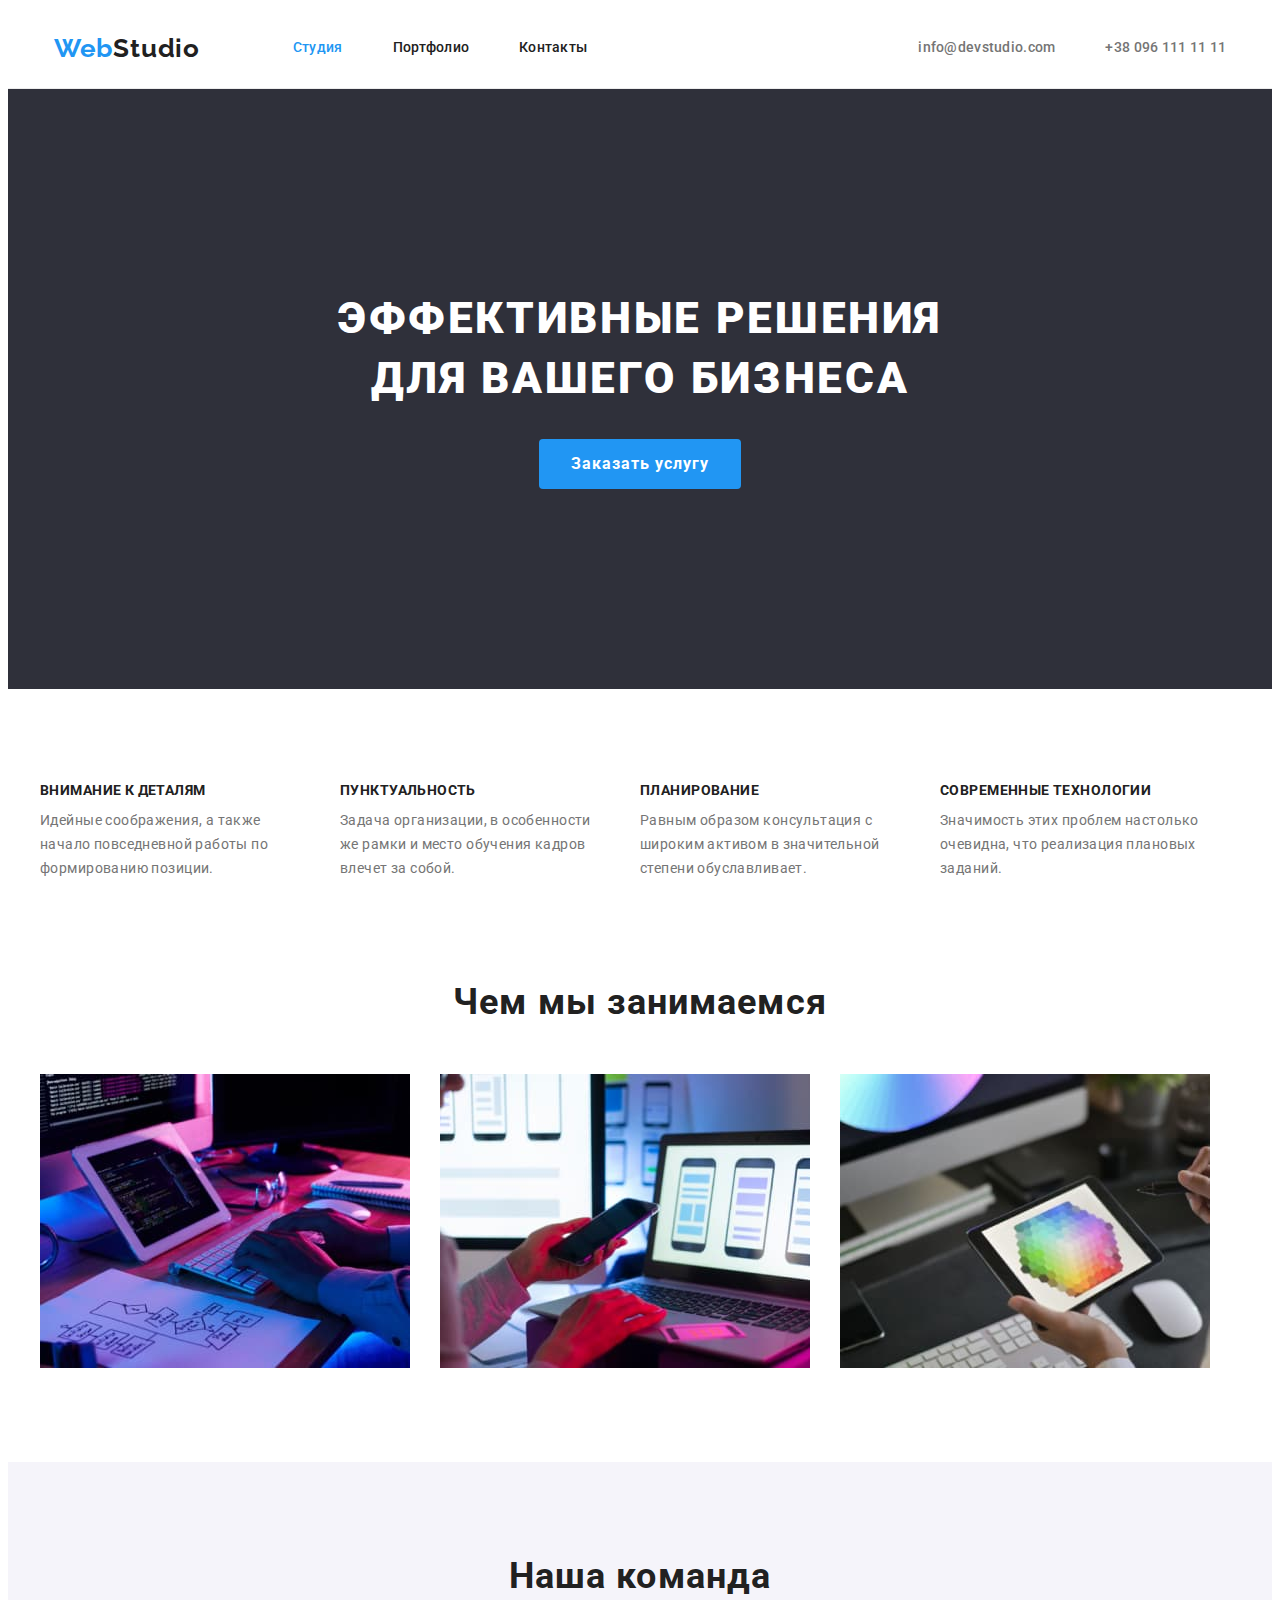
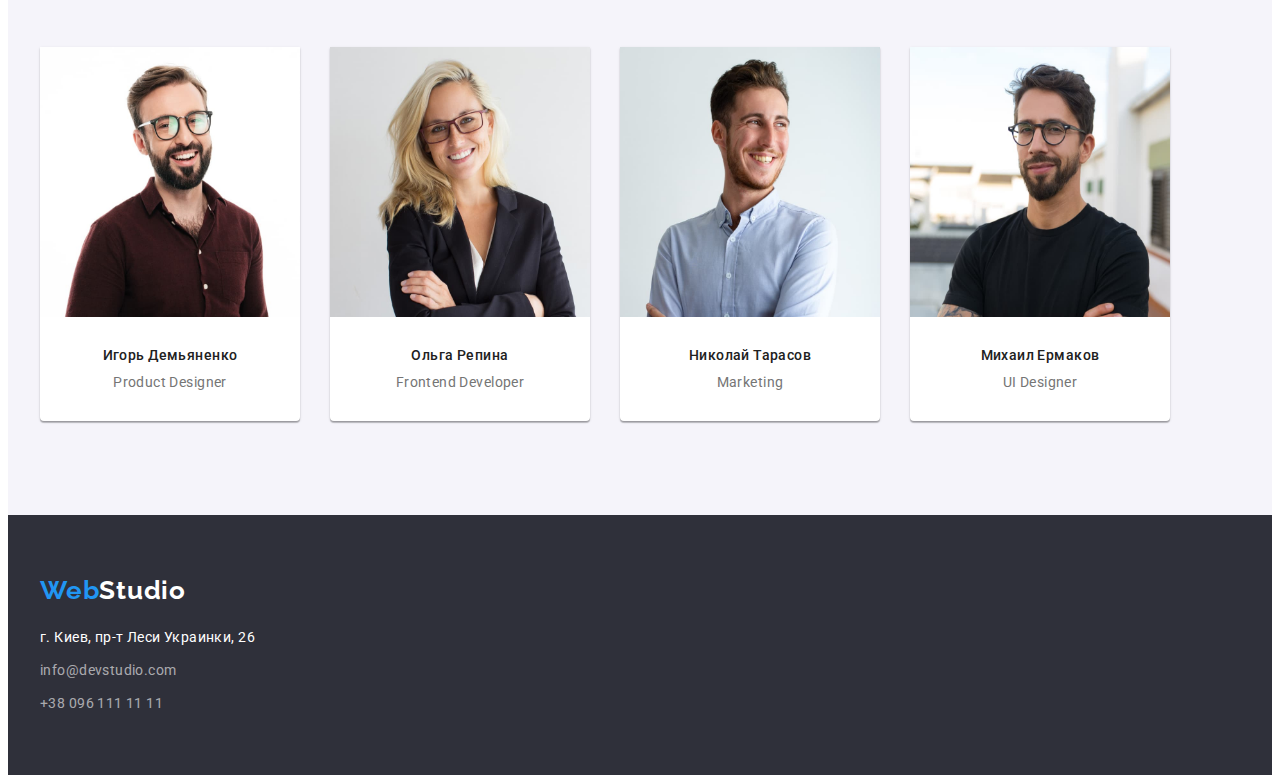
==== index.html @ 439fa6ab "copy hw3" ====
<!DOCTYPE html>
<html lang="ru">
<head>
   
    <meta charset="UTF-8">
    <meta http-equiv="X-UA-Compatible" content="IE=edge">
    <meta name="viewport" content="width=device-width, initial-scale=1.0">
    <title>WebStudio</title>
    
    <link rel="preconnect" href="https://fonts.googleapis.com">
    <link rel="preconnect" href="https://fonts.gstatic.com" crossorigin>
    <link
    rel="stylesheet"
    href="https://cdnjs.cloudflare.com/ajax/libs/modern-normalize/1.1.0/modern-normalize.min.css"
    integrity="sha512-wpPYUAdjBVSE4KJnH1VR1HeZfpl1ub8YT/NKx4PuQ5NmX2tKuGu6U/JRp5y+Y8XG2tV+wKQpNHVUX03MfMFn9Q=="
    crossorigin="anonymous"
    referrerpolicy="no-referrer">
    <link href="https://fonts.googleapis.com/css2?family=Raleway:wght@700&family=Roboto:wght@400;500;700;900&display=swap" rel="stylesheet">
    <link rel="stylesheet" href="./css/styles.css">
</head>
<body>
  <header class="header">
      <div class="container header-container">
         <a  class="logo link" href="./index.html" lang="en"><span class="logo-span">Web</span>Studio</a>
         <nav class="header-nav ">
             <ul class="list header-nav-list" >
               <li class="header-nav-item">
                   <a class="link header-nav-link curent" href="./index.html">Студия</a>
               </li>
               <li class="header-nav-item">
                   <a class="link header-nav-link" href="./portfolio.html">Портфолио</a>
               </li>
               <li class="header-nav-item">
                   <a class="link header-nav-link" href="">Контакты</a>
               </li>
             </ul>
         </nav>
         <ul class="list header-contacts">
             <li class="header-contact-item">
                 <a class="link header-contacts-link" href="mailto:info@devstudio.com">info@devstudio.com</a>
            </li>
             <li>
                 <a class="link header-contacts-link" href="tel:+380961111111">+38 096 111 11 11</a>
            </li>
         </ul>
      </div>
  </header>
  <main>
      <section class="hero">
          <div class=" hero-container">
            <h1 class="hero-title">Эффективные решения для вашего бизнеса</h1>
            <button class="hero-button" type="button">Заказать услугу</button> 
          </div>
      </section>
      <section class="adv">
          <div class="container">
            <h2 class="visually-hidden"> наши преимущества</h2> <!-- потом убрать в сss-->
            <ul class="list adv-list" >
                <li class="adv-item">
                    <h3 class=" item-title adv-item-title">Внимание к деталям</h3>
                    <p class=" item-text adv-item-text" >Идейные соображения, а также начало повседневной работы по формированию позиции.</p>
               </li> 
                <li class="adv-item" >
                    <h3 class=" item-title adv-item-title">Пунктуальность</h3>
                   <p  class="item-text adv-item-text">Задача организации, в особенности же рамки и место обучения кадров влечет за собой.</p>
               </li>
                <li class="adv-item">
                    <h3 class=" item-title adv-item-title">Планирование</h3>
                    <p class="item-text adv-item-text">Равным образом консультация с широким активом в значительной степени обуславливает.</p>
               </li>
                <li class="adv-item">
                    <h3 class="item-title adv-item-title">Современные технологии</h3>
                    <p class="item-text adv-item-text">Значимость этих проблем настолько очевидна, что реализация плановых заданий.</p>
                </li>
            </ul>
          </div>
     </section> 
     <section class="works">
        <div class="container works-container">
            <h2 class=" title works-title">Чем мы занимаемся</h2>
        <ul class="list works-list">
             <li class="works-list-item" > 
               <a class="link" href=""><img src="images/what1.jpg" alt="человек пишет код" width="370" height="294"></a> 
             </li>
             <li class="works-list-item"> 
               <a class="link" href=""><img src="images/what2.jpg" alt="человек смотрит на макет" width="370" height="294"></a>
             </li>
             <li class="works-list-item"> 
               <a class="link" href=""><img src="images/what3.jpg" alt="человек смотрит на палитру" width="370" height="294"></a> 
             </li>
            
        </ul>
        </div>
     </section> 
     <section class="team">
        <div class="container team-container">
         <h2 class=" title team-title">Наша команда</h2>
         <ul class="list team-list">
             <li class="team-list-item">
                 <img src="images/who1.jpg" alt="портрет разработчика" height="270" width="260">
                 <h3 class=" item-title team-item-title">Игорь Демьяненко</h3>
                 <p class=" item-text team-item-text" lang="en">Product Designer</p>
             </li>
             <li class="team-list-item">
                 <img src="images/who2.jpg" alt="портрет разработчика" height="270" width="260">
                 <h3 class=" item-title team-item-title">Ольга Репина</h3>
                 <p class=" item-text team-item-text" lang="en">Frontend Developer</p>
             </li>
             <li class="team-list-item">
                 <img src="images/who3.jpg" alt="портрет разработчика" height="270" width="260">
                 <h3 class="item-title team-item-title">Николай Тарасов</h3>
                 <p class="item-text team-item-text" lang="en">Marketing</p>
             </li>
             <li class="team-list-item">
                 <img src="images/who4.jpg" alt="портрет разработчика" height="270" width="260">
                 <h3 class=" item-title team-item-title">Михаил Ермаков</h3>
                 <p class=" item-text team-item-text" lang="en">UI Designer</p>
             </li>
         </ul>
        </div>
     </section>
    </main>
    <footer class="footer">
       <div class="container footer-container">
         <a  class="footer-logo logo link" href="" lang="en"><span class="logo-span">Web</span>Studio</a>
        <address class="address">
            <ul class="list" >
            <li class="footer-list-item">
                <a class="link address-link" target="_blank" rel="noopener noreferrer" href="https://www.google.com/maps/place/%D0%B1%D1%83%D0%BB.+%D0%9B%D0%B5%D1%81%D0%B8+%D0%A3%D0%BA%D1%80%D0%B0%D0%B8%D0%BD%D0%BA%D0%B8,+26,+%D0%9A%D0%B8%D0%B5%D0%B2,+02000/@50.4265807,30.5361971,17z/data=!3m1!4b1!4m5!3m4!1s0x40d4cf0e033ecbe9:0x57a4dffefec77da0!8m2!3d50.4265807!4d30.5383858">г. Киев, пр-т Леси Украинки, 26</a>
            </li>
            <li class="footer-list-item">
                <a class="link footer-contacts" href="mailto:info@devstudio.com">info@devstudio.com</a>
            </li>
            <li class="footer-list-item">
                <a class="link footer-contacts" href="tel:+380961111111">+38 096 111 11 11</a>
            </li>
        </ul>

        </address>
       </div>
        


    </footer>
  
</body>
</html>
---- css/styles.css ----
body{font-family: 'Roboto',sans-serif;
  background-color: var(--background-color-main);
  line-height: 1.71;
  letter-spacing: 0.03em;
  color:var(--color-main);
  font-size: 14px;
  font-weight: 400;
}

:root {--background-color-main: #FFFFFF;
       --background-color-2: #2F303A;
       --color-main: #757575;
       --color-2: #FFFFFF;
       --color-h: #212121;
      } 
/* -----------------utility styles-------- */
p,
h1,
h2,
h3,
h4,
h5,
h6 {
    margin: 0;
}

ul {
    margin: 0;
    padding: 0;
}

img {
    display: block;
}

.link{
  text-decoration: none;
}

.list{
  list-style: none;
}

.title{
    font-weight: 700;
   font-size: 36px;
   line-height: 1.16;
   text-align: center;
   letter-spacing: 0.03em;
   color:var(--color-h); 
}

.item-title{
  font-weight: 700;
  font-size: 14px;
  line-height: 1.14;
  letter-spacing: 0.03em;
  color: var(--color-h);
}

.item-text{
  font-size: 14px;
  line-height: 1.71;
  letter-spacing: 0.03em;
  color:var(--color-main);
}

.visually-hidden {
  position: absolute;
  white-space: nowrap;
  width: 1px;
  height: 1px;
  overflow: hidden;
  border: 0;
  padding: 0;
  clip: rect(0 0 0 0);
  clip-path: inset(50%);
  margin: -1px;
}

.container {
  width: 1200px;
  padding-left: 15px;
  padding-right: 15px;
  margin-left: auto;
 margin-right: auto;
 /* outline: 2px solid orangered; */
 justify-content: center;
}




/*------------ HEADER -----------------*/
.header{
  border-bottom: 1px solid #ECECEC;
}

.header-container{
  display: flex ;
  align-items: center;

}

.logo{
 font-weight: 700;
 font-size: 26px;
 line-height: 1.19;
 letter-spacing: 0.03em;
 color: var(--color-h);
 font-family: "Raleway",sans-serif;
}

.logo-span{
  color: #2196F3;
}

.header-nav-list{
  display: flex;
  margin-left: 93px;
}

.header-nav-item:not(:last-child){
  margin-right: 50px;
}

.header-contacts{
  display: flex;
  margin-left: 331px;
}

.header-contact-item{
  margin-right: 50px;
}

.header-nav-link{color: var(--color-h);
  font-weight: 500;
  font-size: 14px;
  line-height: 1.14;
  letter-spacing: 0.02em;
  padding-top: 32px;
  padding-bottom: 32px;
  display: block;
   
}

.header-contacts-link{
  color: var(--color-main);
  font-weight: 500;
  font-size: 14px;
  line-height: 1.14;
  letter-spacing: 0.02em;
  padding-top: 32px;
  padding-bottom: 32px;
  display: block;
}


.curent{
  color: #2196F3;
}
 
.header-contacts .link:focus,
.header-contacts .link:hover,
.header-nav .link:hover,
.header-nav .link:focus{
  color: #2196F3;
}

/*------------ HERO -----------------*/
.hero{
  background-color: var(--background-color-2);
}

.hero-container{
  min-height: 600px;
  text-align: center;
  width: 1200px;
  margin-left: auto;
  margin-right: auto;
 
}


.hero-title{
  display: block;
  font-weight: 900;
  font-size: 44px;
  line-height: 1.36;
  
  letter-spacing: 0.06em;
  text-transform: uppercase;
  color:var(--color-2);
  padding: 200px 252px 0px 252px;
  
}

.hero-button{
  font-family: "Roboto", sans-serif;
  font-weight: 700;
  font-size: 16px;
  line-height: 1.87;
  letter-spacing: 0.06em;
  color:var(--color-2);
  background-color: #2196F3;
  cursor: pointer;
  margin-top:30px;
  min-width: 200px;
  min-height: 50px;
  padding: 10px 32px 10px 32px;
  border-radius: 4px;
  border: none;

}
/*------------ ADVANTAGES -----------------*/
.adv-list{
  display: flex;
  padding-top: 94px;
  padding-bottom: 4px;
}

.adv-item:not(:last-child){
  margin-right: 30px;
}

.adv-item-title{
  text-transform: uppercase;
}

.adv-item-text{
 margin-top: 10px;
 width: 270px;
 min-height: 75px;
}

/*------------ WORKS -----------------*/
 .works-container{
 padding-bottom: 94px;
 padding-top: 94px;
}

.works-list{
 display: flex;
 margin-top: 50px;
}
.works-list-item:not(:last-child){
  margin-right: 30px;
}
 
/*------------ TEAM -----------------*/
.team{
 background-color:  #F5F4FA;
}

.team-container{ 
  padding-bottom: 94px;
  padding-top: 94px;
}

.team-list{
  display:flex;
  margin-top: 50px;

}

.team-list-item{
  background-color: var(--background-color-main);
  text-align: center;
  padding-bottom: 30px;
  box-shadow: 0px 1px 3px rgba(0, 0, 0, 0.12), 0px 1px 1px rgba(0, 0, 0, 0.14), 0px 2px 1px rgba(0, 0, 0, 0.2);
  border-radius: 0px 0px 4px 4px;
  display: block;

}

.team-list-item:not(:last-child){
  margin-right: 30px;
}

.team-item-title{
    margin-top: 30px;
    font-weight: 500;
    line-height: 1.19;

}

.team-item-text{
  margin-top: 10px;
  line-height: 1.19;
}

/*------------ FOOTER -----------------*/
.footer{
  background-color: var(--background-color-2);
}

.footer-logo{
  color: var(--color-2);
  display: block;
  padding-top: 60px;
  padding-bottom: 0;
}

.address{
  margin-top: 20px;
  padding-bottom: 60px;
}

.address-link{
  font-style: normal;
  font-size: 14px;
  line-height: 1.71;
  letter-spacing: 0.03em;
  color:var(--color-2)
 
}

.footer-list-item:not(:last-child){
  margin-bottom: 9px;
}

.footer-contacts{
  font-style: normal;
  font-size: 14px;
  line-height: 1.71;
  letter-spacing: 0.03em;
  color: rgba(255, 255, 255, 0.6);
}

/* -------------------PORTFOLIO----------- */
.button-list{
  display: flex;
  justify-content: center;
  padding-top: 94px;
  margin-bottom: 50px;
}

.button-item:not(:last-child){
  margin-right: 30px;
}

.portfolio-button{
  font-family: "Roboto" sans-serif;
  font-weight: 500;
  font-size: 16px;
  line-height: 1.67;
  letter-spacing: 0.03em;
  color: var(--color-h);
  cursor: pointer;
  border-radius: 4px;
  border: none;
  background-color: #F5F4FA;
  padding: 6px 22px;
}

.portfolio-button:hover,.portfolio-button:focus{
  background-color:#2196F3;
  color:var(--color-2) ;
  cursor: pointer;
}

.examp-list{
  display: flex;
  flex-wrap: wrap;
  margin: -15px;
  padding-bottom: 94px;
}

.examp-item{
 flex-basis: calc(100% /3 - 30px);
 margin: 15px;
 border-bottom: 1px solid #EEEEEE;
 
 
}

.examp-item-title{
  margin-top: 20px;
  padding-right: 24px;
  padding-left: 24px;
  line-height: 2;
  font-size:  18px;
}

.examp-item-text{
  margin-top: 4px;
  padding-right: 24px;
  padding-left: 24px;
  padding-bottom: 19px;
  line-height: 1.86;
  font-size:  16px;
}
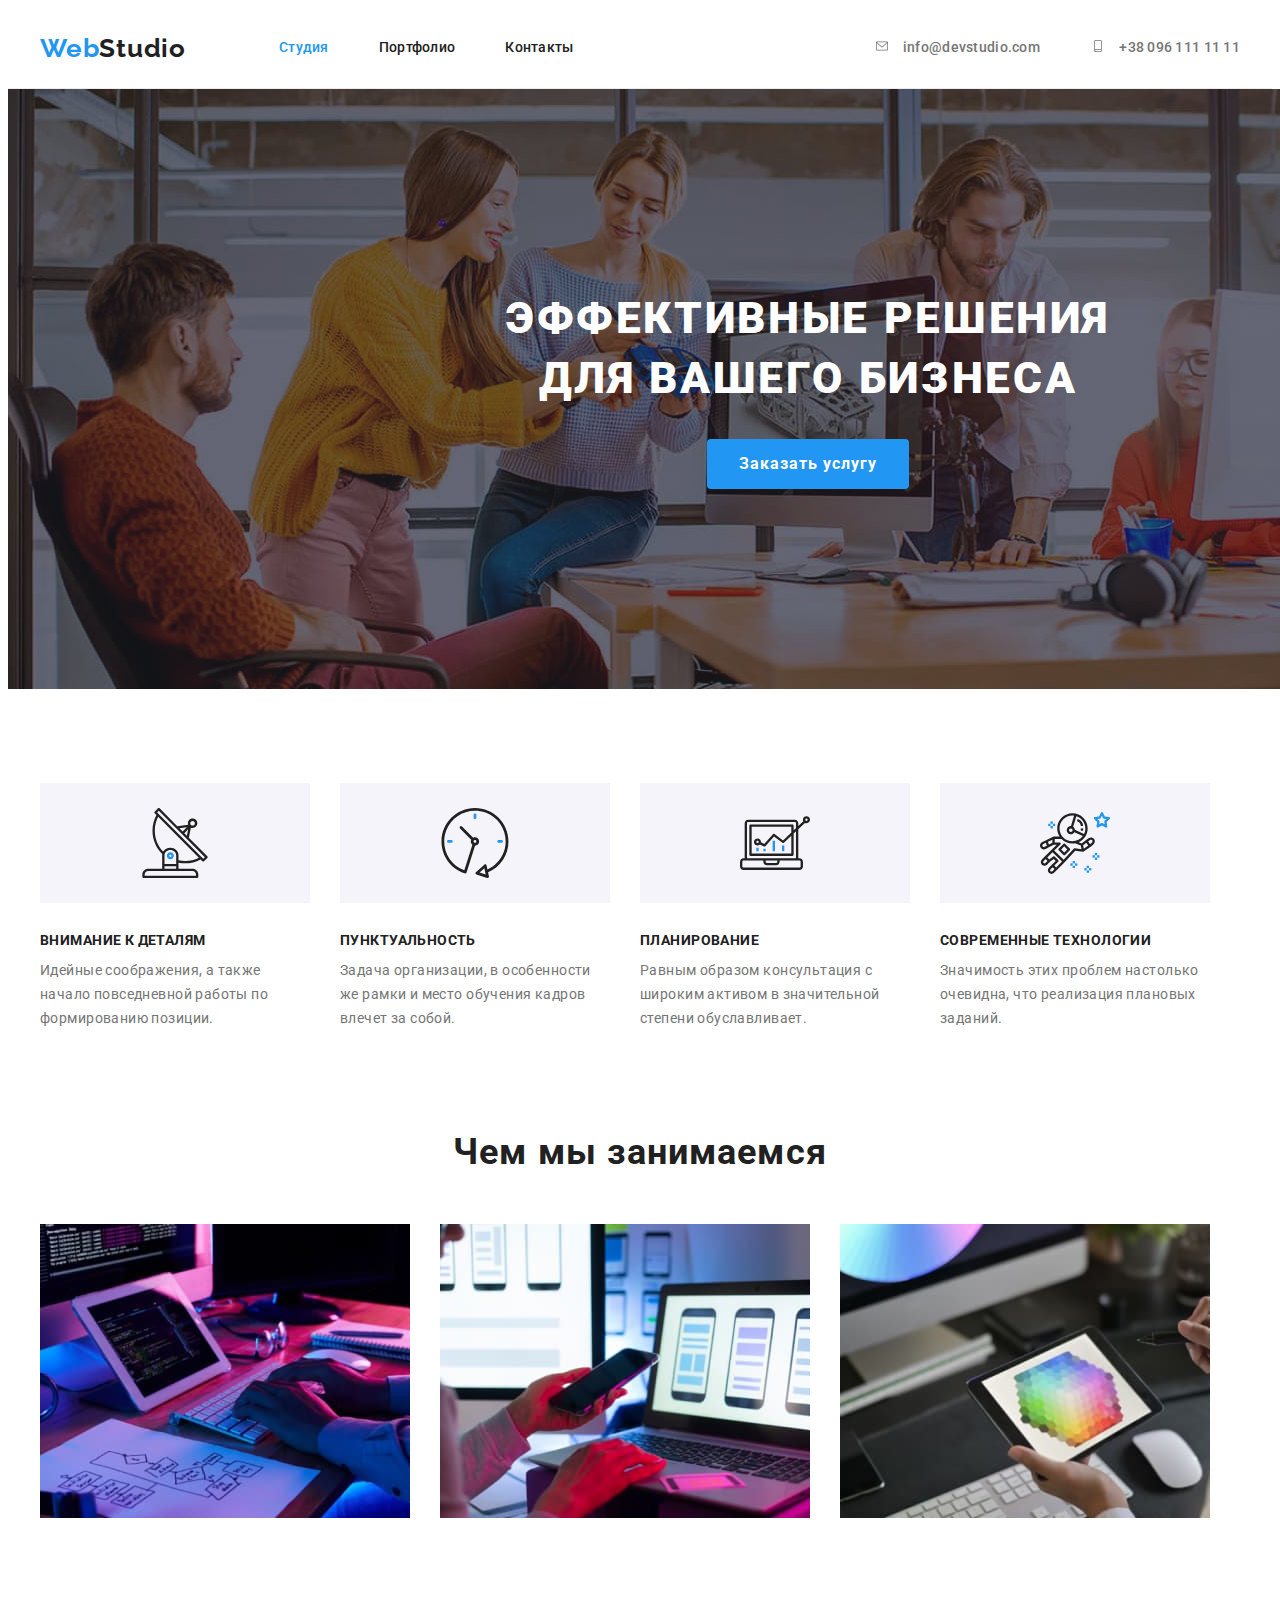
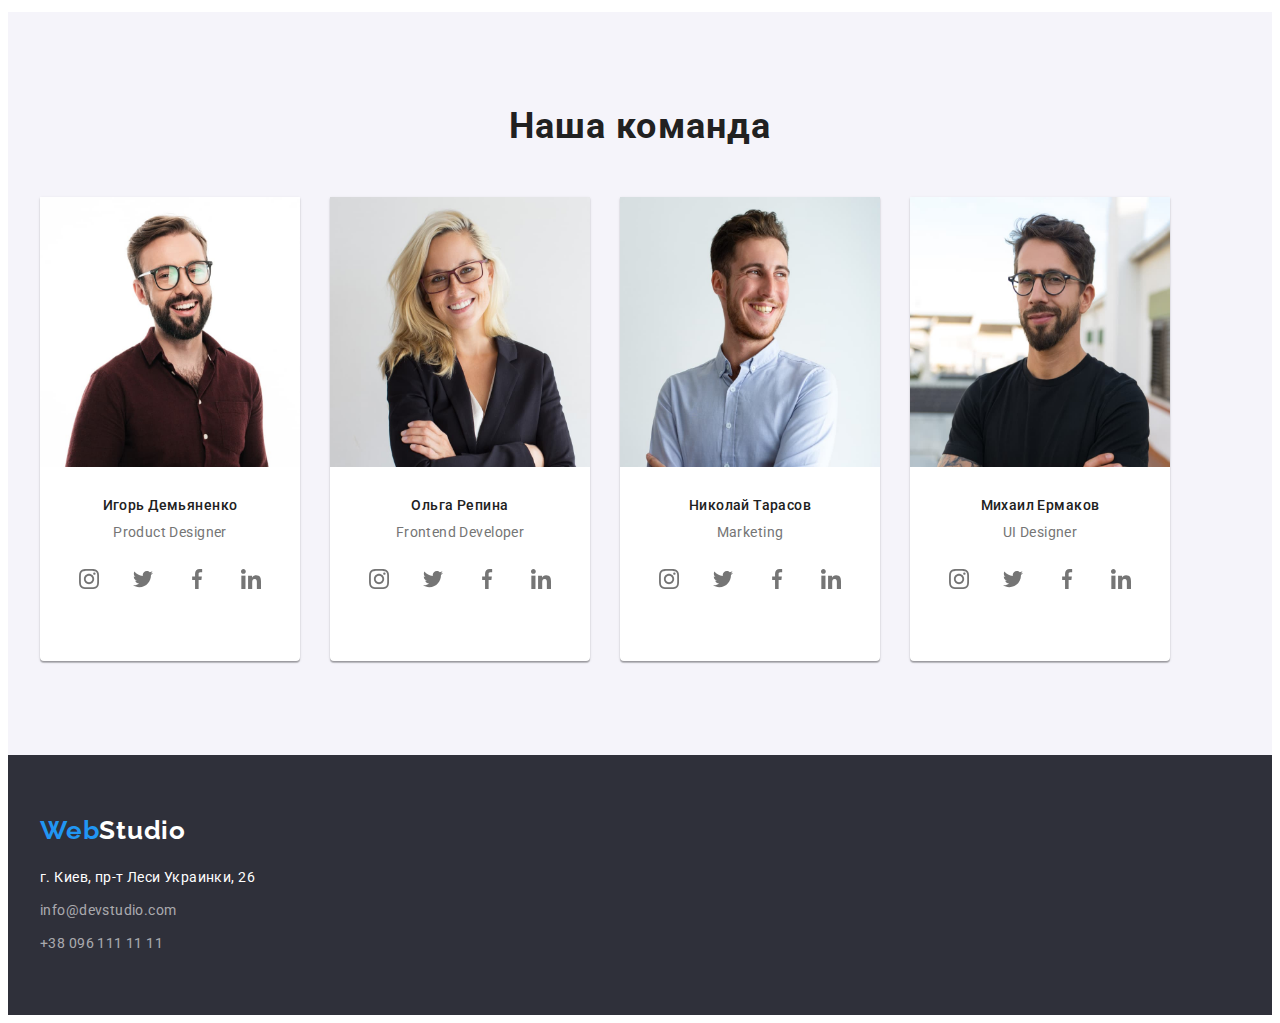
==== commit bcaf79e7: "add icons" ====
--- a/index.html
+++ b/index.html
@@ -37,10 +37,28 @@
          </nav>
          <ul class="list header-contacts">
              <li class="header-contact-item">
-                 <a class="link header-contacts-link" href="mailto:info@devstudio.com">info@devstudio.com</a>
-            </li>
+                 <a class="link header-contacts-link" href="mailto:info@devstudio.com">
+                     <svg class="contact-icon">
+                         <use href="images/icons.svg#icon-envelope">
+     
+                         </use>
+             
+                     </svg>
+                     info@devstudio.com
+                 </a>
+                 
+             </li>
              <li>
-                 <a class="link header-contacts-link" href="tel:+380961111111">+38 096 111 11 11</a>
+                 <a class="link header-contacts-link" href="tel:+380961111111">
+                     <svg class="contact-icon">
+                        <use href="images/icons.svg#icon-smartphone">
+  
+                         </use>
+         
+                     </svg>
+                      +38 096 111 11 11
+                 </a>
+                
             </li>
          </ul>
       </div>
@@ -55,20 +73,50 @@
       <section class="adv">
           <div class="container">
             <h2 class="visually-hidden"> наши преимущества</h2> <!-- потом убрать в сss-->
+            
             <ul class="list adv-list" >
                 <li class="adv-item">
+                    <div class="adv-icon-bg">
+                        <svg class="adv-icon">
+                            <use href=images/icons.svg#icon-antenna-1>
+                            </use>
+                        </svg>
+                
+                </div>
+                    
                     <h3 class=" item-title adv-item-title">Внимание к деталям</h3>
                     <p class=" item-text adv-item-text" >Идейные соображения, а также начало повседневной работы по формированию позиции.</p>
                </li> 
                 <li class="adv-item" >
+                    <div class="adv-icon-bg">
+                        <svg class="adv-icon">
+                         <use href=images/icons.svg#icon-clock-1>
+                        </use>
+                        </svg>
+
+
+                    </div>
                     <h3 class=" item-title adv-item-title">Пунктуальность</h3>
                    <p  class="item-text adv-item-text">Задача организации, в особенности же рамки и место обучения кадров влечет за собой.</p>
                </li>
                 <li class="adv-item">
+                    <div class="adv-icon-bg">
+                        <svg class="adv-icon">
+                            <use href=images/icons.svg#icon-diagram-1>
+                            </use>
+                    </svg>
+                    </div>
                     <h3 class=" item-title adv-item-title">Планирование</h3>
                     <p class="item-text adv-item-text">Равным образом консультация с широким активом в значительной степени обуславливает.</p>
                </li>
                 <li class="adv-item">
+                    <div class="adv-icon-bg">
+                        <svg class="adv-icon">
+                        <use href=images/icons.svg#icon-astronaut-1>
+                        </use> 
+                        </svg>
+                        
+                     </div>
                     <h3 class="item-title adv-item-title">Современные технологии</h3>
                     <p class="item-text adv-item-text">Значимость этих проблем настолько очевидна, что реализация плановых заданий.</p>
                 </li>
@@ -76,9 +124,10 @@
           </div>
      </section> 
      <section class="works">
-        <div class="container works-container">
+         <div class="container works-container">
             <h2 class=" title works-title">Чем мы занимаемся</h2>
-        <ul class="list works-list">
+         
+         <ul class="list works-list">
              <li class="works-list-item" > 
                <a class="link" href=""><img src="images/what1.jpg" alt="человек пишет код" width="370" height="294"></a> 
              </li>
@@ -100,21 +149,157 @@
                  <img src="images/who1.jpg" alt="портрет разработчика" height="270" width="260">
                  <h3 class=" item-title team-item-title">Игорь Демьяненко</h3>
                  <p class=" item-text team-item-text" lang="en">Product Designer</p>
+                 <ul class="team-soc list">
+                     <li class="team-soc-item">
+                         <a class="team-soc-link" href="" >
+                            <svg class="soc-icon">
+                                    <use href=images/icons.svg#icon-instagram-1>
+                                    </use> 
+                            </svg>  
+                         </a>
+                     </li>
+                     <li class="team-soc-item" >
+                        <a class="team-soc-link" href="" >
+                            <svg class="soc-icon">
+                                    <use href=images/icons.svg#icon-twitter-1>
+                                    </use> 
+                            </svg>  
+                         </a>
+                     </li>
+                     <li class="team-soc-item">
+                        <a class="team-soc-link" href="" >
+                            <svg class="soc-icon">
+                                    <use href=images/icons.svg#icon-facebook-1>
+                                    </use> 
+                            </svg>  
+                         </a>
+                     </li>
+                     <li class="team-soc-item">
+                        <a class="team-soc-link" href="" >
+                            <svg class="soc-icon">
+                                    <use href=images/icons.svg#icon-linkedin-1>
+                                    </use> 
+                            </svg>  
+                         </a>
+                     </li>
+                 </ul>
              </li>
              <li class="team-list-item">
                  <img src="images/who2.jpg" alt="портрет разработчика" height="270" width="260">
                  <h3 class=" item-title team-item-title">Ольга Репина</h3>
                  <p class=" item-text team-item-text" lang="en">Frontend Developer</p>
+                 <ul class="team-soc list">
+                    <li class="team-soc-item">
+                        <a class="team-soc-link" href="" >
+                           <svg class="soc-icon">
+                                   <use href=images/icons.svg#icon-instagram-1>
+                                   </use> 
+                           </svg>  
+                        </a>
+                    </li>
+                    <li class="team-soc-item" >
+                       <a class="team-soc-link" href="" >
+                           <svg class="soc-icon">
+                                   <use href=images/icons.svg#icon-twitter-1>
+                                   </use> 
+                           </svg>  
+                        </a>
+                    </li>
+                    <li class="team-soc-item">
+                       <a class="team-soc-link" href="" >
+                           <svg class="soc-icon">
+                                   <use href=images/icons.svg#icon-facebook-1>
+                                   </use> 
+                           </svg>  
+                        </a>
+                    </li>
+                    <li class="team-soc-item">
+                       <a class="team-soc-link" href="" >
+                           <svg class="soc-icon">
+                                   <use href=images/icons.svg#icon-linkedin-1>
+                                   </use> 
+                           </svg>  
+                        </a>
+                    </li>
+                </ul>
              </li>
              <li class="team-list-item">
                  <img src="images/who3.jpg" alt="портрет разработчика" height="270" width="260">
                  <h3 class="item-title team-item-title">Николай Тарасов</h3>
                  <p class="item-text team-item-text" lang="en">Marketing</p>
+                 <ul class="team-soc list">
+                    <li class="team-soc-item">
+                        <a class="team-soc-link" href="" >
+                           <svg class="soc-icon">
+                                   <use href=images/icons.svg#icon-instagram-1>
+                                   </use> 
+                           </svg>  
+                        </a>
+                    </li>
+                    <li class="team-soc-item" >
+                       <a class="team-soc-link" href="" >
+                           <svg class="soc-icon">
+                                   <use href=images/icons.svg#icon-twitter-1>
+                                   </use> 
+                           </svg>  
+                        </a>
+                    </li>
+                    <li class="team-soc-item">
+                       <a class="team-soc-link" href="" >
+                           <svg class="soc-icon">
+                                   <use href=images/icons.svg#icon-facebook-1>
+                                   </use> 
+                           </svg>  
+                        </a>
+                    </li>
+                    <li class="team-soc-item">
+                       <a class="team-soc-link" href="" >
+                           <svg class="soc-icon">
+                                   <use href=images/icons.svg#icon-linkedin-1>
+                                   </use> 
+                           </svg>  
+                        </a>
+                    </li>
+                </ul>
              </li>
              <li class="team-list-item">
                  <img src="images/who4.jpg" alt="портрет разработчика" height="270" width="260">
                  <h3 class=" item-title team-item-title">Михаил Ермаков</h3>
                  <p class=" item-text team-item-text" lang="en">UI Designer</p>
+                 <ul class="team-soc list">
+                    <li class="team-soc-item">
+                        <a class="team-soc-link" href="" >
+                           <svg class="soc-icon">
+                                   <use href=images/icons.svg#icon-instagram-1>
+                                   </use> 
+                           </svg>  
+                        </a>
+                    </li>
+                    <li class="team-soc-item" >
+                       <a class="team-soc-link" href="" >
+                           <svg class="soc-icon">
+                                   <use href=images/icons.svg#icon-twitter-1>
+                                   </use> 
+                           </svg>  
+                        </a>
+                    </li>
+                    <li class="team-soc-item">
+                       <a class="team-soc-link" href="" >
+                           <svg class="soc-icon">
+                                   <use href=images/icons.svg#icon-facebook-1>
+                                   </use> 
+                           </svg>  
+                        </a>
+                    </li>
+                    <li class="team-soc-item">
+                       <a class="team-soc-link" href="" >
+                           <svg class="soc-icon">
+                                   <use href=images/icons.svg#icon-linkedin-1>
+                                   </use> 
+                           </svg>  
+                        </a>
+                    </li>
+                </ul>
              </li>
          </ul>
         </div>
--- a/css/styles.css
+++ b/css/styles.css
@@ -126,7 +126,21 @@
 
 .header-contacts{
   display: flex;
-  margin-left: 331px;
+  margin-left:auto;
+}
+
+
+.contact-icon{
+  width: 16px;
+  height:12px ;
+  margin-right: 10px;
+  fill: currentColor;
+} 
+
+.contact-icon:hover
+.contact-icon:focus{
+  color: #2196F3;
+
 }
 
 .header-contact-item{
@@ -169,8 +183,17 @@
 
 /*------------ HERO -----------------*/
 .hero{
-  background-color: var(--background-color-2);
-}
+  width: 1600px;
+  background-image:linear-gradient(rgba(47, 48, 58, 0.4),
+  rgba(47, 48, 58, 0.4)),
+  url(../images/hero-bg.jpg);
+  background-size: cover;
+  margin-left: auto;
+  margin-right: auto;
+  background-color:rgba(47, 48, 58, 0.4);
+  
+}
+
 
 .hero-container{
   min-height: 600px;
@@ -213,6 +236,27 @@
 
 }
 /*------------ ADVANTAGES -----------------*/
+
+
+.adv-icon{
+  width: 70px;
+  height: 70px;
+  margin-top: 25px;
+  
+ 
+  
+}
+
+.adv-icon-bg{
+  background-color: #F5F4FA;
+  height: 120px;
+  margin-bottom: 30px;
+  text-align: center;
+
+  
+  
+}
+
 .adv-list{
   display: flex;
   padding-top: 94px;
@@ -289,6 +333,47 @@
   line-height: 1.19;
 }
 
+.team-soc{
+  display: flex;
+  justify-content: center;
+}
+
+.team-soc-item{
+  
+}
+
+
+.team-soc-item:not(:last-child){
+  margin-right: 10px;
+}
+
+.soc-icon{
+  width: 20px;
+  height: 20px;
+  fill: currentColor;
+  color: var(--color-main);
+}
+
+.soc-icon:hover,.soc-icon:focus{
+  color: #FFFFFF;
+}
+.team-soc-link:focus,.team-soc-link:hover{
+  background-color: #2196F3;
+}
+
+.team-soc-link{
+  width: 44px;
+  height: 44px;
+  border-radius: 50%;
+  display: flex;
+  align-items: center;
+  justify-content: center;
+  margin-top: 16px;
+  margin-bottom: 30px;
+  
+}
+
+
 /*------------ FOOTER -----------------*/
 .footer{
   background-color: var(--background-color-2);
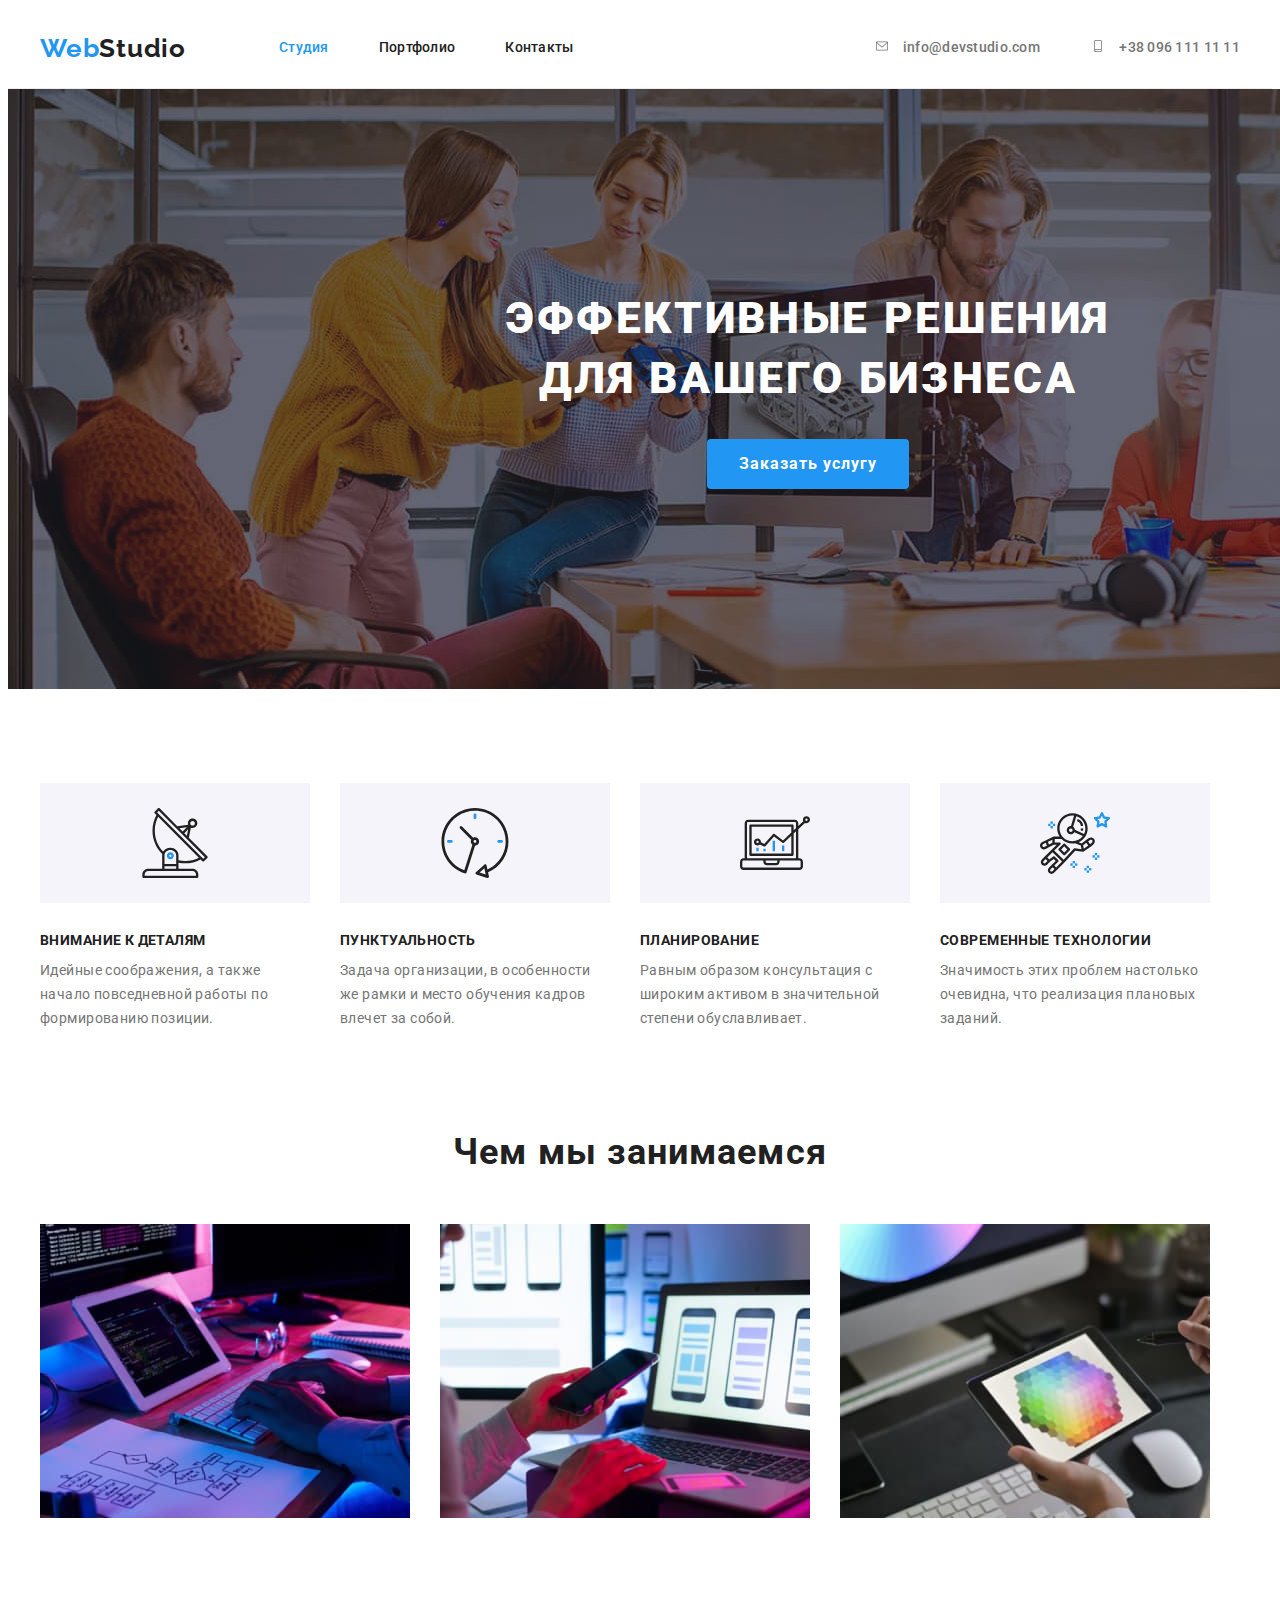
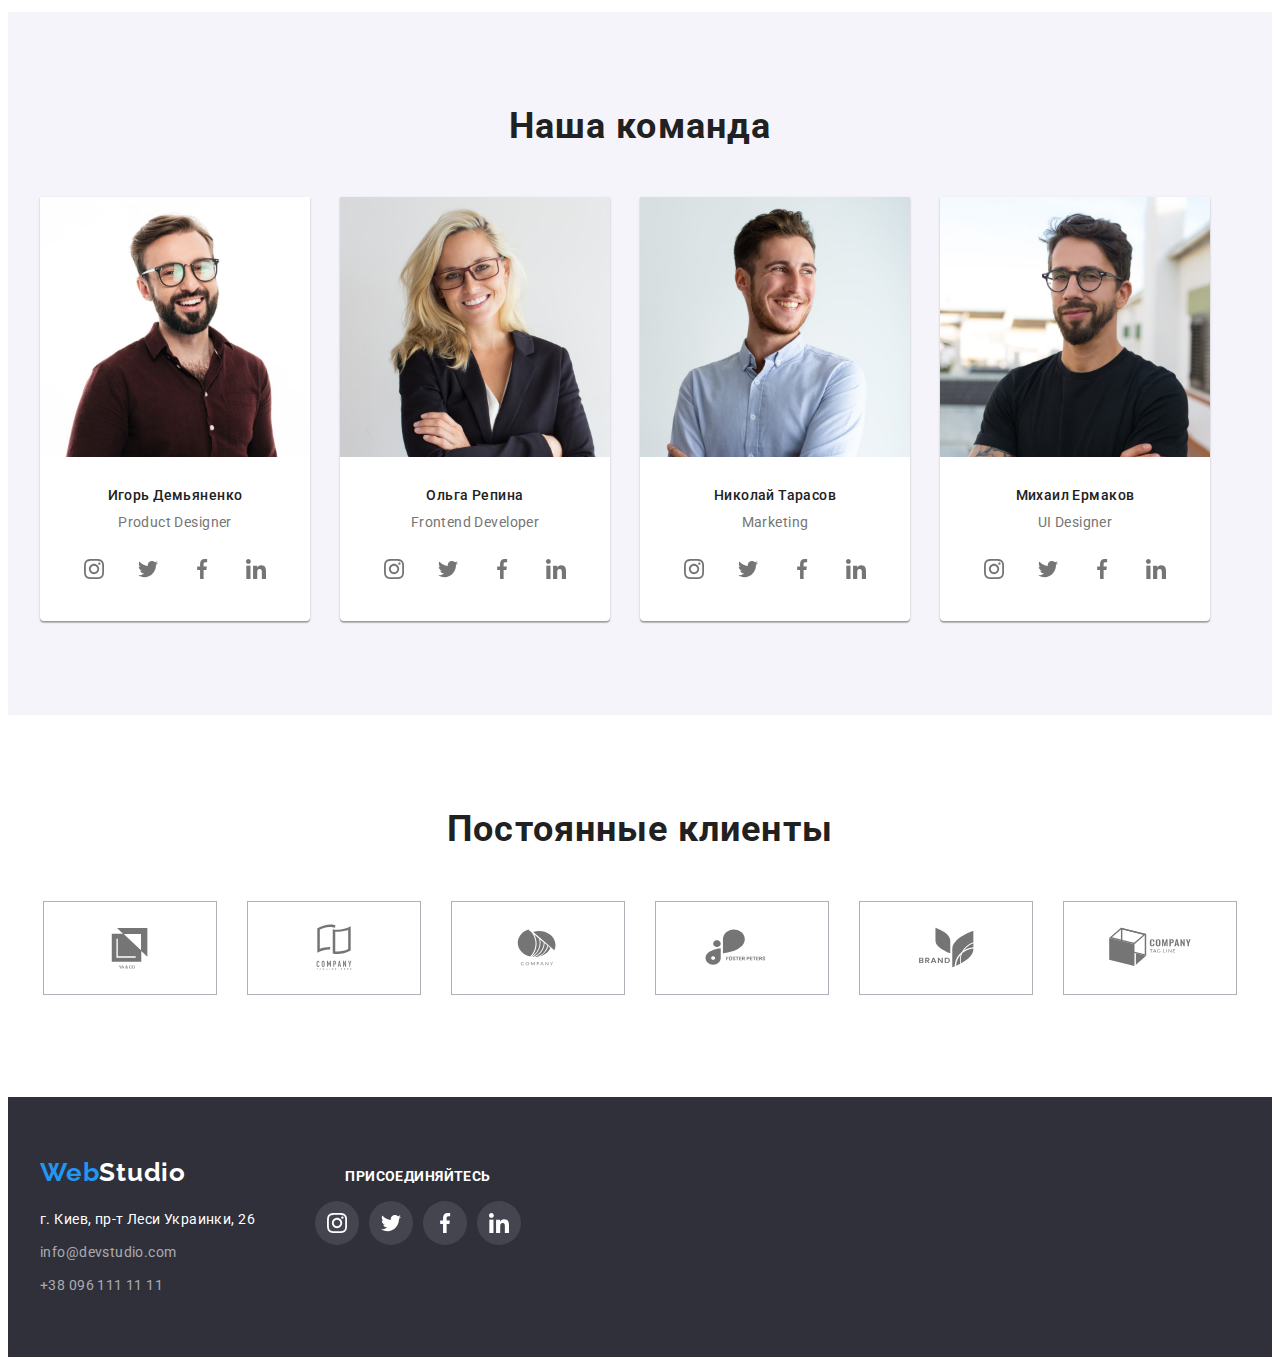
==== commit 1f93973e: "add svg" ====
--- a/index.html
+++ b/index.html
@@ -146,7 +146,7 @@
          <h2 class=" title team-title">Наша команда</h2>
          <ul class="list team-list">
              <li class="team-list-item">
-                 <img src="images/who1.jpg" alt="портрет разработчика" height="270" width="260">
+                 <img src="images/who1.jpg" alt="портрет разработчика" height="260" width="270">
                  <h3 class=" item-title team-item-title">Игорь Демьяненко</h3>
                  <p class=" item-text team-item-text" lang="en">Product Designer</p>
                  <ul class="team-soc list">
@@ -185,7 +185,7 @@
                  </ul>
              </li>
              <li class="team-list-item">
-                 <img src="images/who2.jpg" alt="портрет разработчика" height="270" width="260">
+                 <img src="images/who2.jpg" alt="портрет разработчика" height="260" width="270">
                  <h3 class=" item-title team-item-title">Ольга Репина</h3>
                  <p class=" item-text team-item-text" lang="en">Frontend Developer</p>
                  <ul class="team-soc list">
@@ -224,7 +224,7 @@
                 </ul>
              </li>
              <li class="team-list-item">
-                 <img src="images/who3.jpg" alt="портрет разработчика" height="270" width="260">
+                 <img src="images/who3.jpg" alt="портрет разработчика" height="260" width="270">
                  <h3 class="item-title team-item-title">Николай Тарасов</h3>
                  <p class="item-text team-item-text" lang="en">Marketing</p>
                  <ul class="team-soc list">
@@ -263,7 +263,7 @@
                 </ul>
              </li>
              <li class="team-list-item">
-                 <img src="images/who4.jpg" alt="портрет разработчика" height="270" width="260">
+                 <img src="images/who4.jpg" alt="портрет разработчика" height="260" width="270">
                  <h3 class=" item-title team-item-title">Михаил Ермаков</h3>
                  <p class=" item-text team-item-text" lang="en">UI Designer</p>
                  <ul class="team-soc list">
@@ -303,25 +303,123 @@
              </li>
          </ul>
         </div>
+     </section>
+     <section >
+         <div class="container client-container">
+             <h2 class="title client-title">
+                 Постоянные клиенты
+
+             </h2>
+             <ul class="list client-list">
+                 <li class="client-item" >
+                     <a href="">
+                     <svg class="client-icon">
+                         <use href="images/icons.svg#icon-Logo" ></use>
+                     </svg>
+                    </a>
+                 </li>
+                 <li class="client-item">
+                     <a href="">
+                     <svg class="client-icon">
+                         <use href="images/icons.svg#icon-Logo-1" ></use>
+                     </svg>
+                    </a>
+                 </li>
+                 <li class="client-item">
+                     <a href="">
+                     
+                     <svg class="client-icon">
+                         <use href="images/icons.svg#icon-Logo-2" ></use>
+                     </svg>
+                    </a>
+                 </li>
+                 <li class="client-item">
+                     <a href="">
+                     <svg class="client-icon">
+                         <use href="images/icons.svg#icon-Logo-3" ></use>
+                     </svg>
+                    </a>
+                 </li>
+                 <li class="client-item">
+                     <a href="">
+                     <svg class="client-icon">
+                         <use href="images/icons.svg#icon-Logo-4" ></use>
+                     </svg>
+                    </a>
+                 </li>
+                 <li class="client-item">
+                     <a href="">
+                     <svg class="client-icon">
+                         <use href="images/icons.svg#icon-Logo-5" ></use>
+                     </svg>
+                    </a>
+                 </li>
+
+             </ul>
+         </div>
      </section>
     </main>
     <footer class="footer">
        <div class="container footer-container">
-         <a  class="footer-logo logo link" href="" lang="en"><span class="logo-span">Web</span>Studio</a>
-        <address class="address">
+           <div class="left-right-footer">
+         <div class="left-footer"> 
+           
+            <a  class="footer-logo logo link" href="" lang="en"><span class="logo-span">Web</span>Studio</a>
+            <address class="address">
             <ul class="list" >
-            <li class="footer-list-item">
-                <a class="link address-link" target="_blank" rel="noopener noreferrer" href="https://www.google.com/maps/place/%D0%B1%D1%83%D0%BB.+%D0%9B%D0%B5%D1%81%D0%B8+%D0%A3%D0%BA%D1%80%D0%B0%D0%B8%D0%BD%D0%BA%D0%B8,+26,+%D0%9A%D0%B8%D0%B5%D0%B2,+02000/@50.4265807,30.5361971,17z/data=!3m1!4b1!4m5!3m4!1s0x40d4cf0e033ecbe9:0x57a4dffefec77da0!8m2!3d50.4265807!4d30.5383858">г. Киев, пр-т Леси Украинки, 26</a>
-            </li>
-            <li class="footer-list-item">
-                <a class="link footer-contacts" href="mailto:info@devstudio.com">info@devstudio.com</a>
-            </li>
-            <li class="footer-list-item">
-                <a class="link footer-contacts" href="tel:+380961111111">+38 096 111 11 11</a>
-            </li>
-        </ul>
-
-        </address>
+                    <li class="footer-list-item">
+                        <a class="link address-link" target="_blank" rel="noopener noreferrer" href="https://www.google.com/maps/place/%D0%B1%D1%83%D0%BB.+%D0%9B%D0%B5%D1%81%D0%B8+%D0%A3%D0%BA%D1%80%D0%B0%D0%B8%D0%BD%D0%BA%D0%B8,+26,+%D0%9A%D0%B8%D0%B5%D0%B2,+02000/@50.4265807,30.5361971,17z/data=!3m1!4b1!4m5!3m4!1s0x40d4cf0e033ecbe9:0x57a4dffefec77da0!8m2!3d50.4265807!4d30.5383858">г. Киев, пр-т Леси Украинки, 26</a>
+                    </li>
+                    <li class="footer-list-item">
+                        <a class="link footer-contacts" href="mailto:info@devstudio.com">info@devstudio.com</a>
+                    </li>
+                    <li class="footer-list-item">
+                        <a class="link footer-contacts" href="tel:+380961111111">+38 096 111 11 11</a>
+                    </li>
+                </ul>
+            </address>
+         </div>
+         <div class="wright-footer">
+             <h3 class="wright-footer-title">
+                присоединяйтесь
+             </h3>
+             <ul class="team-soc list">
+                <li class="team-soc-item">
+                    <a class="team-soc-link footer-soc-link" href="" >
+                       <svg class="soc-icon footer-soc-icon">
+                               <use href=images/icons.svg#icon-instagram-1>
+                               </use> 
+                       </svg>  
+                    </a>
+                </li>
+                <li class="team-soc-item" >
+                   <a class="team-soc-link footer-soc-link" href="" >
+                       <svg class="soc-icon footer-soc-icon">
+                               <use href=images/icons.svg#icon-twitter-1>
+                               </use> 
+                       </svg>  
+                    </a>
+                </li>
+                <li class="team-soc-item">
+                   <a class="team-soc-link footer-soc-link" href="" >
+                       <svg class="soc-icon footer-soc-icon">
+                               <use href=images/icons.svg#icon-facebook-1>
+                               </use> 
+                       </svg>  
+                    </a>
+                </li>
+                <li class="team-soc-item">
+                   <a class="team-soc-link footer-soc-link" href="" >
+                       <svg class="soc-icon footer-soc-icon ">
+                               <use href=images/icons.svg#icon-linkedin-1>
+                               </use> 
+                       </svg>  
+                    </a>
+                </li>
+            </ul>
+         </div>
+        </div>
+
        </div>
         
 
--- a/css/styles.css
+++ b/css/styles.css
@@ -1,18 +1,20 @@
-body{font-family: 'Roboto',sans-serif;
+body {
+  font-family: "Roboto", sans-serif;
   background-color: var(--background-color-main);
   line-height: 1.71;
   letter-spacing: 0.03em;
-  color:var(--color-main);
+  color: var(--color-main);
   font-size: 14px;
   font-weight: 400;
 }
 
-:root {--background-color-main: #FFFFFF;
-       --background-color-2: #2F303A;
-       --color-main: #757575;
-       --color-2: #FFFFFF;
-       --color-h: #212121;
-      } 
+:root {
+  --background-color-main: #ffffff;
+  --background-color-2: #2f303a;
+  --color-main: #757575;
+  --color-2: #ffffff;
+  --color-h: #212121;
+}
 /* -----------------utility styles-------- */
 p,
 h1,
@@ -21,48 +23,48 @@
 h4,
 h5,
 h6 {
-    margin: 0;
+  margin: 0;
 }
 
 ul {
-    margin: 0;
-    padding: 0;
+  margin: 0;
+  padding: 0;
 }
 
 img {
-    display: block;
-}
-
-.link{
+  display: block;
+}
+
+.link {
   text-decoration: none;
 }
 
-.list{
+.list {
   list-style: none;
 }
 
-.title{
-    font-weight: 700;
-   font-size: 36px;
-   line-height: 1.16;
-   text-align: center;
-   letter-spacing: 0.03em;
-   color:var(--color-h); 
-}
-
-.item-title{
+.title {
   font-weight: 700;
+  font-size: 36px;
+  line-height: 1.16;
+  text-align: center;
+  letter-spacing: 0.03em;
+  color: var(--color-h);
+}
+
+.item-title {
+  font-weight: 700;
   font-size: 14px;
   line-height: 1.14;
   letter-spacing: 0.03em;
   color: var(--color-h);
 }
 
-.item-text{
+.item-text {
   font-size: 14px;
   line-height: 1.71;
   letter-spacing: 0.03em;
-  color:var(--color-main);
+  color: var(--color-main);
 }
 
 .visually-hidden {
@@ -83,71 +85,65 @@
   padding-left: 15px;
   padding-right: 15px;
   margin-left: auto;
- margin-right: auto;
- /* outline: 2px solid orangered; */
- justify-content: center;
-}
-
-
-
+  margin-right: auto;
+  /* outline: 2px solid orangered; */
+  justify-content: center;
+}
 
 /*------------ HEADER -----------------*/
-.header{
-  border-bottom: 1px solid #ECECEC;
-}
-
-.header-container{
-  display: flex ;
+.header {
+  border-bottom: 1px solid #ececec;
+}
+
+.header-container {
+  display: flex;
   align-items: center;
-
-}
-
-.logo{
- font-weight: 700;
- font-size: 26px;
- line-height: 1.19;
- letter-spacing: 0.03em;
- color: var(--color-h);
- font-family: "Raleway",sans-serif;
-}
-
-.logo-span{
-  color: #2196F3;
-}
-
-.header-nav-list{
+}
+
+.logo {
+  font-weight: 700;
+  font-size: 26px;
+  line-height: 1.19;
+  letter-spacing: 0.03em;
+  color: var(--color-h);
+  font-family: "Raleway", sans-serif;
+}
+
+.logo-span {
+  color: #2196f3;
+}
+
+.header-nav-list {
   display: flex;
   margin-left: 93px;
 }
 
-.header-nav-item:not(:last-child){
+.header-nav-item:not(:last-child) {
   margin-right: 50px;
 }
 
-.header-contacts{
-  display: flex;
-  margin-left:auto;
-}
-
-
-.contact-icon{
+.header-contacts {
+  display: flex;
+  margin-left: auto;
+}
+
+.contact-icon {
   width: 16px;
-  height:12px ;
+  height: 12px;
   margin-right: 10px;
   fill: currentColor;
-} 
-
-.contact-icon:hover
-.contact-icon:focus{
-  color: #2196F3;
-
-}
-
-.header-contact-item{
+}
+
+.contact-icon:hover .contact-icon:focus {
+  color: #2196f3;
+}
+
+.header-contact-item {
   margin-right: 50px;
 }
 
-.header-nav-link{color: var(--color-h);
+.header-nav-link {
+  color: var(--color-h);
   font-weight: 500;
   font-size: 14px;
   line-height: 1.14;
@@ -155,10 +151,9 @@
   padding-top: 32px;
   padding-bottom: 32px;
   display: block;
-   
-}
-
-.header-contacts-link{
+}
+
+.header-contacts-link {
   color: var(--color-main);
   font-weight: 500;
   font-size: 14px;
@@ -169,199 +164,181 @@
   display: block;
 }
 
-
-.curent{
-  color: #2196F3;
-}
- 
+.curent {
+  color: #2196f3;
+}
+
 .header-contacts .link:focus,
 .header-contacts .link:hover,
 .header-nav .link:hover,
-.header-nav .link:focus{
-  color: #2196F3;
+.header-nav .link:focus {
+  color: #2196f3;
 }
 
 /*------------ HERO -----------------*/
-.hero{
+.hero {
   width: 1600px;
-  background-image:linear-gradient(rgba(47, 48, 58, 0.4),
-  rgba(47, 48, 58, 0.4)),
-  url(../images/hero-bg.jpg);
+  background-image: linear-gradient(
+      rgba(47, 48, 58, 0.4),
+      rgba(47, 48, 58, 0.4)
+    ),
+    url(../images/hero-bg.jpg);
   background-size: cover;
   margin-left: auto;
   margin-right: auto;
-  background-color:rgba(47, 48, 58, 0.4);
-  
-}
-
-
-.hero-container{
+  background-color: rgba(47, 48, 58, 0.4);
+}
+
+.hero-container {
   min-height: 600px;
   text-align: center;
   width: 1200px;
   margin-left: auto;
   margin-right: auto;
- 
-}
-
-
-.hero-title{
+}
+
+.hero-title {
   display: block;
   font-weight: 900;
   font-size: 44px;
   line-height: 1.36;
-  
+
   letter-spacing: 0.06em;
   text-transform: uppercase;
-  color:var(--color-2);
+  color: var(--color-2);
   padding: 200px 252px 0px 252px;
-  
-}
-
-.hero-button{
+}
+
+.hero-button {
   font-family: "Roboto", sans-serif;
   font-weight: 700;
   font-size: 16px;
   line-height: 1.87;
   letter-spacing: 0.06em;
-  color:var(--color-2);
-  background-color: #2196F3;
+  color: var(--color-2);
+  background-color: #2196f3;
   cursor: pointer;
-  margin-top:30px;
+  margin-top: 30px;
   min-width: 200px;
   min-height: 50px;
   padding: 10px 32px 10px 32px;
   border-radius: 4px;
   border: none;
-
 }
 /*------------ ADVANTAGES -----------------*/
 
-
-.adv-icon{
+.adv-icon {
   width: 70px;
   height: 70px;
   margin-top: 25px;
-  
- 
-  
-}
-
-.adv-icon-bg{
-  background-color: #F5F4FA;
+}
+
+.adv-icon-bg {
+  background-color: #f5f4fa;
   height: 120px;
   margin-bottom: 30px;
   text-align: center;
-
-  
-  
-}
-
-.adv-list{
+}
+
+.adv-list {
   display: flex;
   padding-top: 94px;
   padding-bottom: 4px;
 }
 
-.adv-item:not(:last-child){
+.adv-item:not(:last-child) {
   margin-right: 30px;
 }
 
-.adv-item-title{
+.adv-item-title {
   text-transform: uppercase;
 }
 
-.adv-item-text{
- margin-top: 10px;
- width: 270px;
- min-height: 75px;
+.adv-item-text {
+  margin-top: 10px;
+  width: 270px;
+  min-height: 75px;
 }
 
 /*------------ WORKS -----------------*/
- .works-container{
- padding-bottom: 94px;
- padding-top: 94px;
-}
-
-.works-list{
- display: flex;
- margin-top: 50px;
-}
-.works-list-item:not(:last-child){
-  margin-right: 30px;
-}
- 
-/*------------ TEAM -----------------*/
-.team{
- background-color:  #F5F4FA;
-}
-
-.team-container{ 
+.works-container {
   padding-bottom: 94px;
   padding-top: 94px;
 }
 
-.team-list{
-  display:flex;
+.works-list {
+  display: flex;
   margin-top: 50px;
-
-}
-
-.team-list-item{
+}
+.works-list-item:not(:last-child) {
+  margin-right: 30px;
+}
+
+/*------------ TEAM -----------------*/
+.team {
+  background-color: #f5f4fa;
+}
+
+.team-container {
+  padding-bottom: 94px;
+  padding-top: 94px;
+}
+
+.team-list {
+  display: flex;
+  margin-top: 50px;
+}
+
+.team-list-item {
   background-color: var(--background-color-main);
   text-align: center;
   padding-bottom: 30px;
-  box-shadow: 0px 1px 3px rgba(0, 0, 0, 0.12), 0px 1px 1px rgba(0, 0, 0, 0.14), 0px 2px 1px rgba(0, 0, 0, 0.2);
+  box-shadow: 0px 1px 3px rgba(0, 0, 0, 0.12), 0px 1px 1px rgba(0, 0, 0, 0.14),
+    0px 2px 1px rgba(0, 0, 0, 0.2);
   border-radius: 0px 0px 4px 4px;
-  display: block;
-
-}
-
-.team-list-item:not(:last-child){
+}
+
+.team-list-item:not(:last-child) {
   margin-right: 30px;
 }
 
-.team-item-title{
-    margin-top: 30px;
-    font-weight: 500;
-    line-height: 1.19;
-
-}
-
-.team-item-text{
+.team-item-title {
+  margin-top: 30px;
+  font-weight: 500;
+  line-height: 1.2;
+}
+
+.team-item-text {
   margin-top: 10px;
-  line-height: 1.19;
-}
-
-.team-soc{
+  line-height: 1.2;
+}
+
+.team-soc {
   display: flex;
   justify-content: center;
 }
 
-.team-soc-item{
-  
-}
-
-
-.team-soc-item:not(:last-child){
+.team-soc-item:not(:last-child) {
   margin-right: 10px;
 }
 
-.soc-icon{
+.soc-icon {
   width: 20px;
   height: 20px;
   fill: currentColor;
   color: var(--color-main);
 }
 
-.soc-icon:hover,.soc-icon:focus{
-  color: #FFFFFF;
-}
-.team-soc-link:focus,.team-soc-link:hover{
-  background-color: #2196F3;
-}
-
-.team-soc-link{
+.soc-icon:hover,
+.soc-icon:focus {
+  color: #ffffff;
+}
+.team-soc-link:focus,
+.team-soc-link:hover {
+  background-color: #2196f3;
+}
+
+.team-soc-link {
   width: 44px;
   height: 44px;
   border-radius: 50%;
@@ -369,42 +346,71 @@
   align-items: center;
   justify-content: center;
   margin-top: 16px;
-  margin-bottom: 30px;
-  
-}
-
+}
+/*------------ Clients -----------------*/
+.client-container {
+  padding-top: 94px;
+  padding-bottom: 94px;
+}
+
+.client-list {
+  display: flex;
+  align-items: center;
+  justify-content: center;
+  margin-top: 50px;
+}
+
+.client-item:not(:last-child) {
+  margin-right: 30px;
+}
+
+.client-icon {
+  width: 172px;
+  height: 92px;
+  border: 1px solid #afb1b8;
+  fill: currentColor;
+  color: var(--color-main);
+}
+.client-icon:hover,
+.client-icon:focus {
+  color: #2196f3;
+  border-color: #2196f3;
+}
 
 /*------------ FOOTER -----------------*/
-.footer{
+.footer {
   background-color: var(--background-color-2);
 }
 
-.footer-logo{
+.left-right-footer {
+  display: flex;
+}
+
+.footer-logo {
   color: var(--color-2);
   display: block;
   padding-top: 60px;
   padding-bottom: 0;
 }
 
-.address{
+.address {
   margin-top: 20px;
   padding-bottom: 60px;
 }
 
-.address-link{
+.address-link {
   font-style: normal;
   font-size: 14px;
   line-height: 1.71;
   letter-spacing: 0.03em;
-  color:var(--color-2)
- 
-}
-
-.footer-list-item:not(:last-child){
+  color: var(--color-2);
+}
+
+.footer-list-item:not(:last-child) {
   margin-bottom: 9px;
 }
 
-.footer-contacts{
+.footer-contacts {
   font-style: normal;
   font-size: 14px;
   line-height: 1.71;
@@ -412,19 +418,40 @@
   color: rgba(255, 255, 255, 0.6);
 }
 
+.wright-footer-title {
+  font-weight: 700;
+  font-size: 14px;
+  line-height: 1.14;
+  text-transform: uppercase;
+  color: #ffffff;
+  text-align: center;
+}
+
+.wright-footer {
+  padding-top: 72px;
+
+  margin-left: 60px;
+}
+.footer-soc-link {
+  background: rgba(255, 255, 255, 0.1);
+}
+.footer-soc-icon {
+  color: #ffffff;
+}
+
 /* -------------------PORTFOLIO----------- */
-.button-list{
+.button-list {
   display: flex;
   justify-content: center;
   padding-top: 94px;
   margin-bottom: 50px;
 }
 
-.button-item:not(:last-child){
+.button-item:not(:last-child) {
   margin-right: 30px;
 }
 
-.portfolio-button{
+.portfolio-button {
   font-family: "Roboto" sans-serif;
   font-weight: 500;
   font-size: 16px;
@@ -434,47 +461,49 @@
   cursor: pointer;
   border-radius: 4px;
   border: none;
-  background-color: #F5F4FA;
+  background-color: #f5f4fa;
   padding: 6px 22px;
 }
 
-.portfolio-button:hover,.portfolio-button:focus{
-  background-color:#2196F3;
-  color:var(--color-2) ;
+.portfolio-button:hover,
+.portfolio-button:focus {
+  background-color: #2196f3;
+  color: var(--color-2);
   cursor: pointer;
 }
 
-.examp-list{
+.examp-list {
   display: flex;
   flex-wrap: wrap;
   margin: -15px;
   padding-bottom: 94px;
 }
 
-.examp-item{
- flex-basis: calc(100% /3 - 30px);
- margin: 15px;
- border-bottom: 1px solid #EEEEEE;
- 
- 
-}
-
-.examp-item-title{
+.examp-item {
+  flex-basis: calc(100% / 3 - 30px);
+  margin: 15px;
+  border-bottom: 1px solid #eeeeee;
+}
+
+.examp-item:focus,
+.examp-item:hover {
+  box-shadow: 0px 1px 1px rgba(0, 0, 0, 0.12), 0px 4px 4px rgba(0, 0, 0, 0.06),
+    1px 4px 6px rgba(0, 0, 0, 0.16);
+}
+
+.examp-item-title {
   margin-top: 20px;
   padding-right: 24px;
   padding-left: 24px;
   line-height: 2;
-  font-size:  18px;
-}
-
-.examp-item-text{
+  font-size: 18px;
+}
+
+.examp-item-text {
   margin-top: 4px;
   padding-right: 24px;
   padding-left: 24px;
   padding-bottom: 19px;
   line-height: 1.86;
-  font-size:  16px;
-}
-
-
-
+  font-size: 16px;
+}
